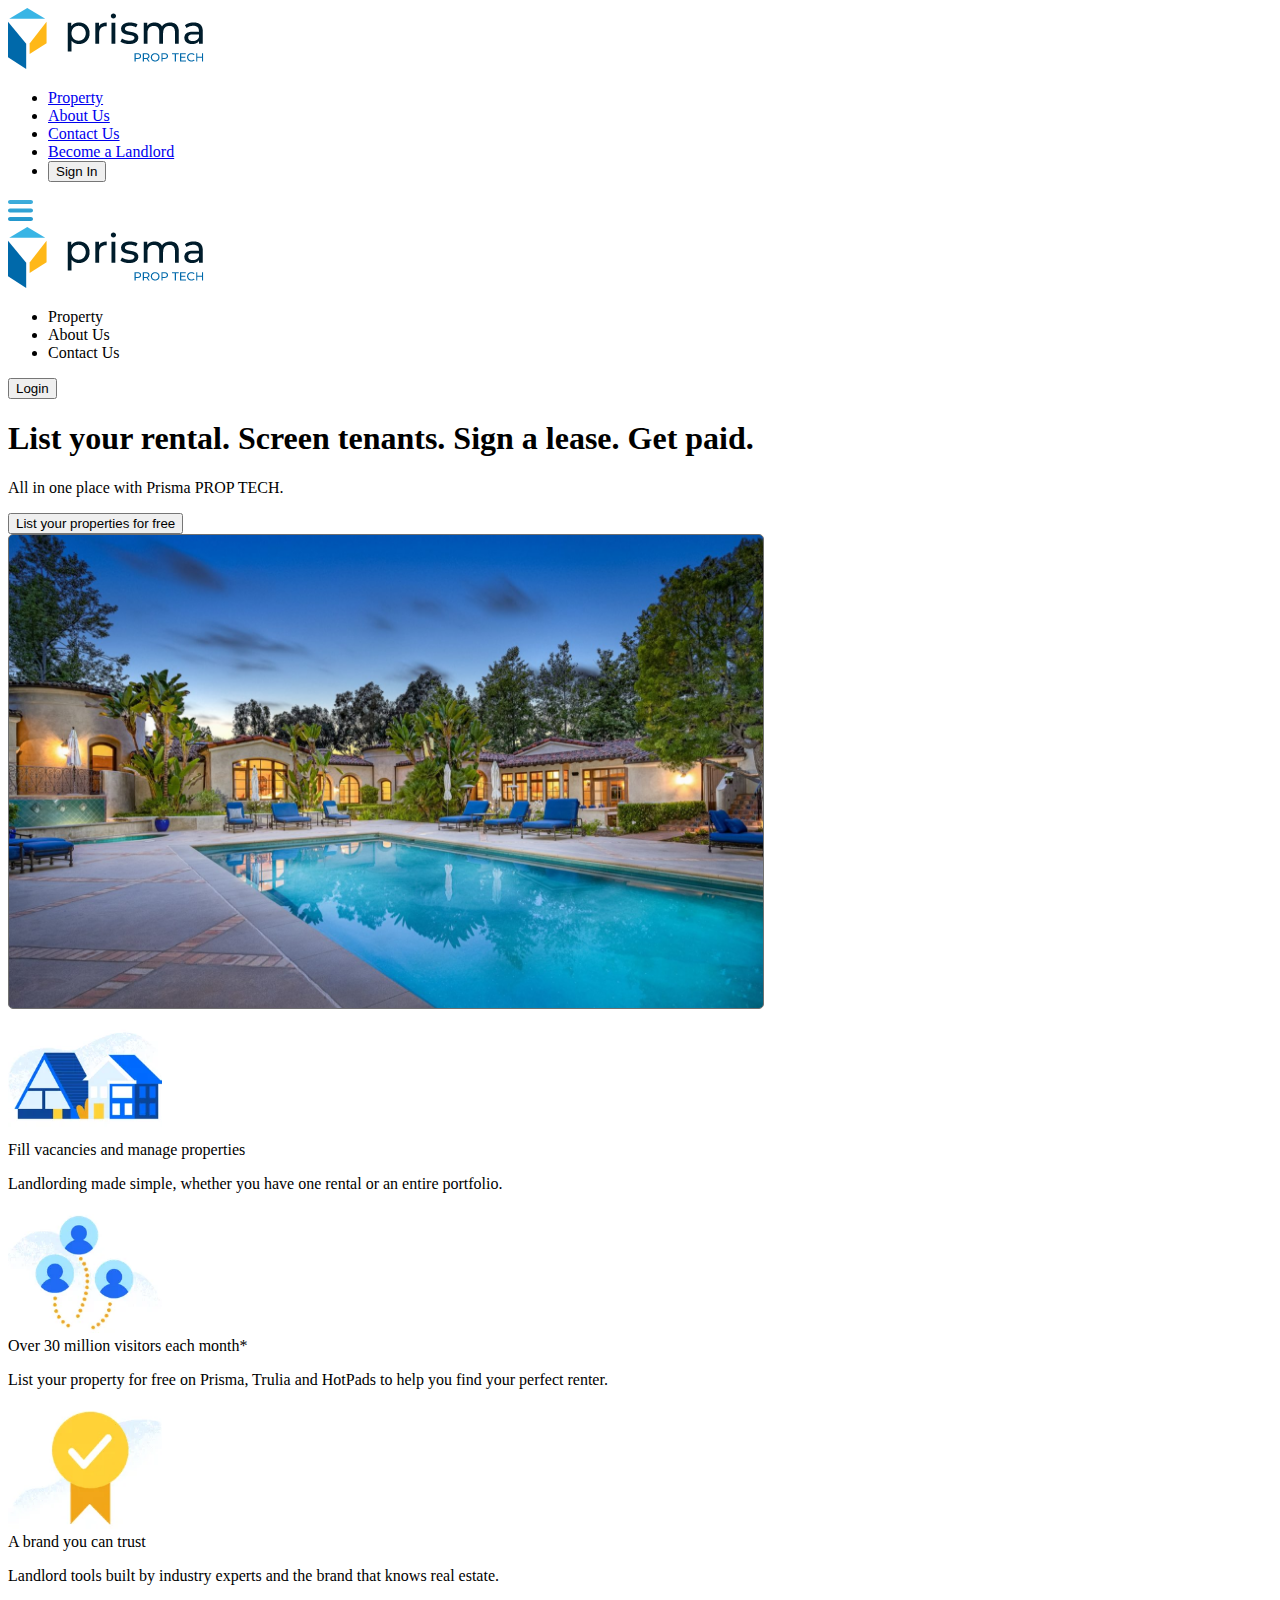
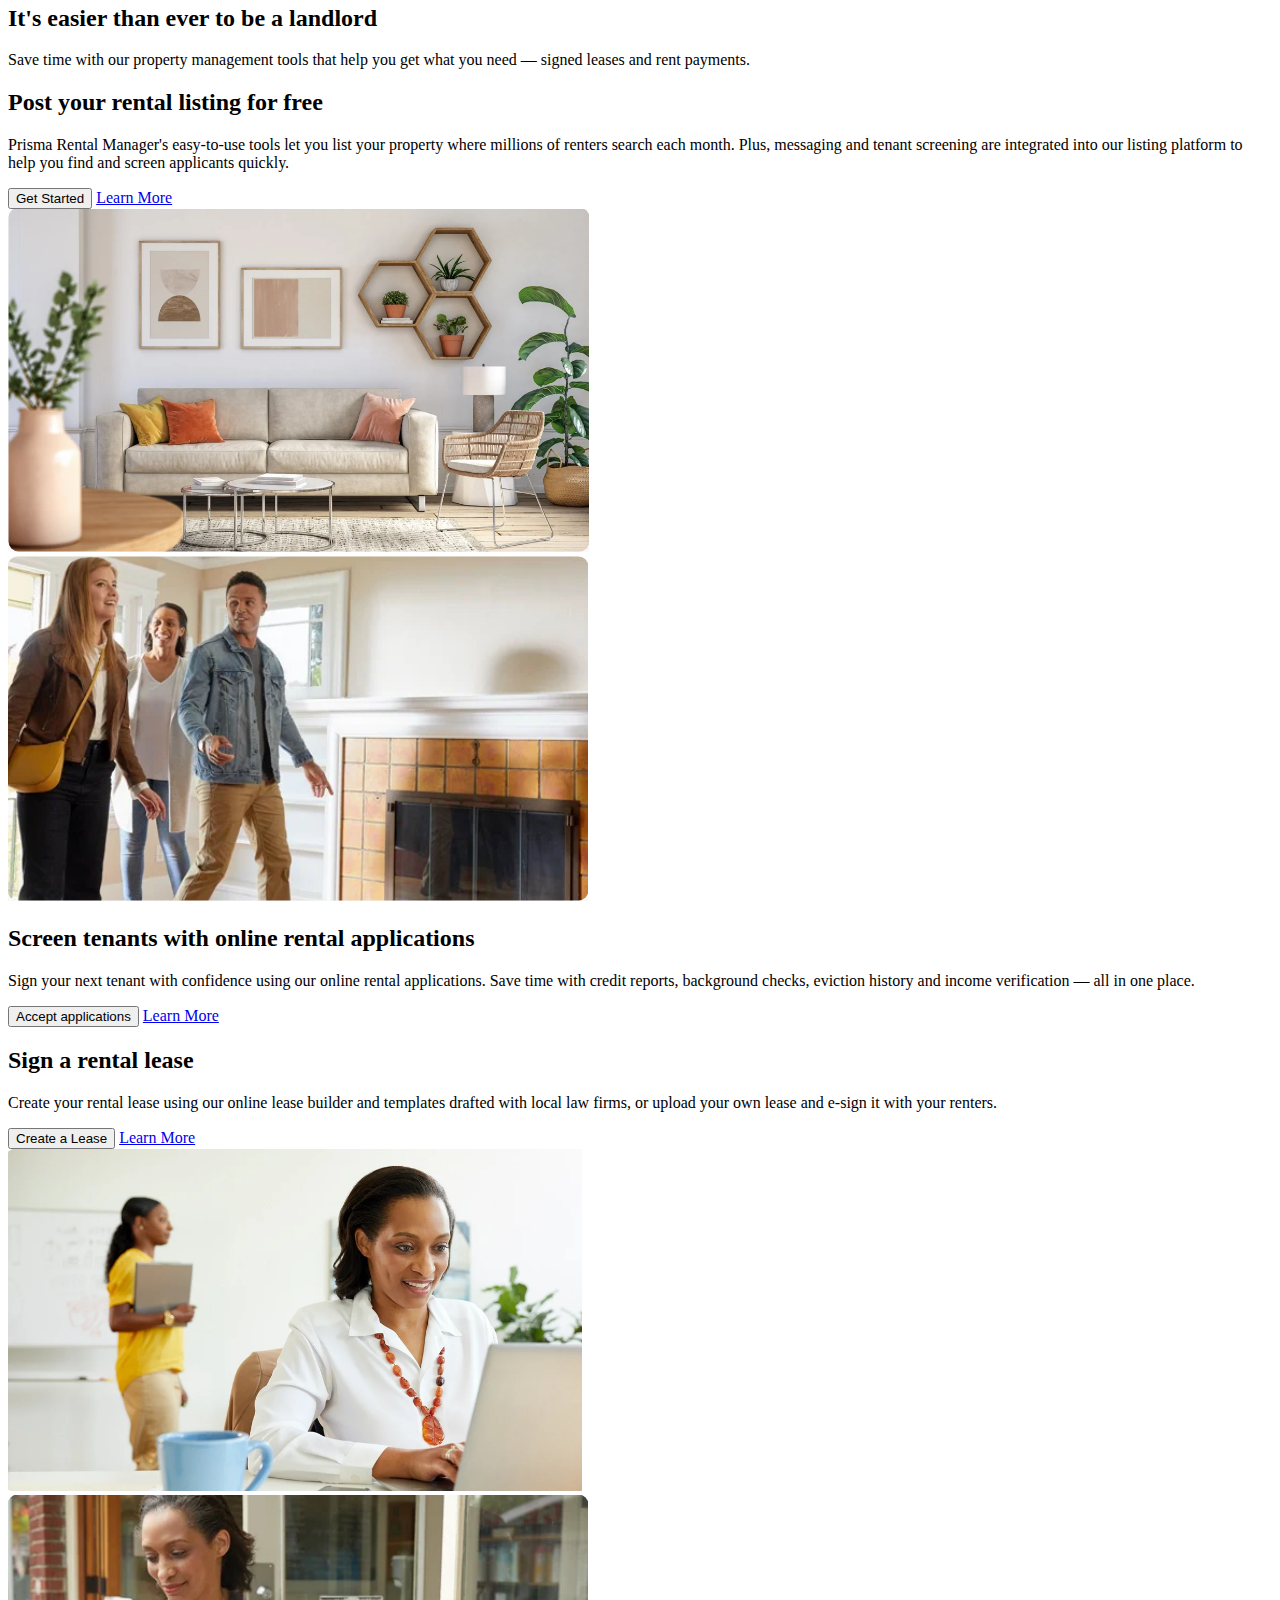
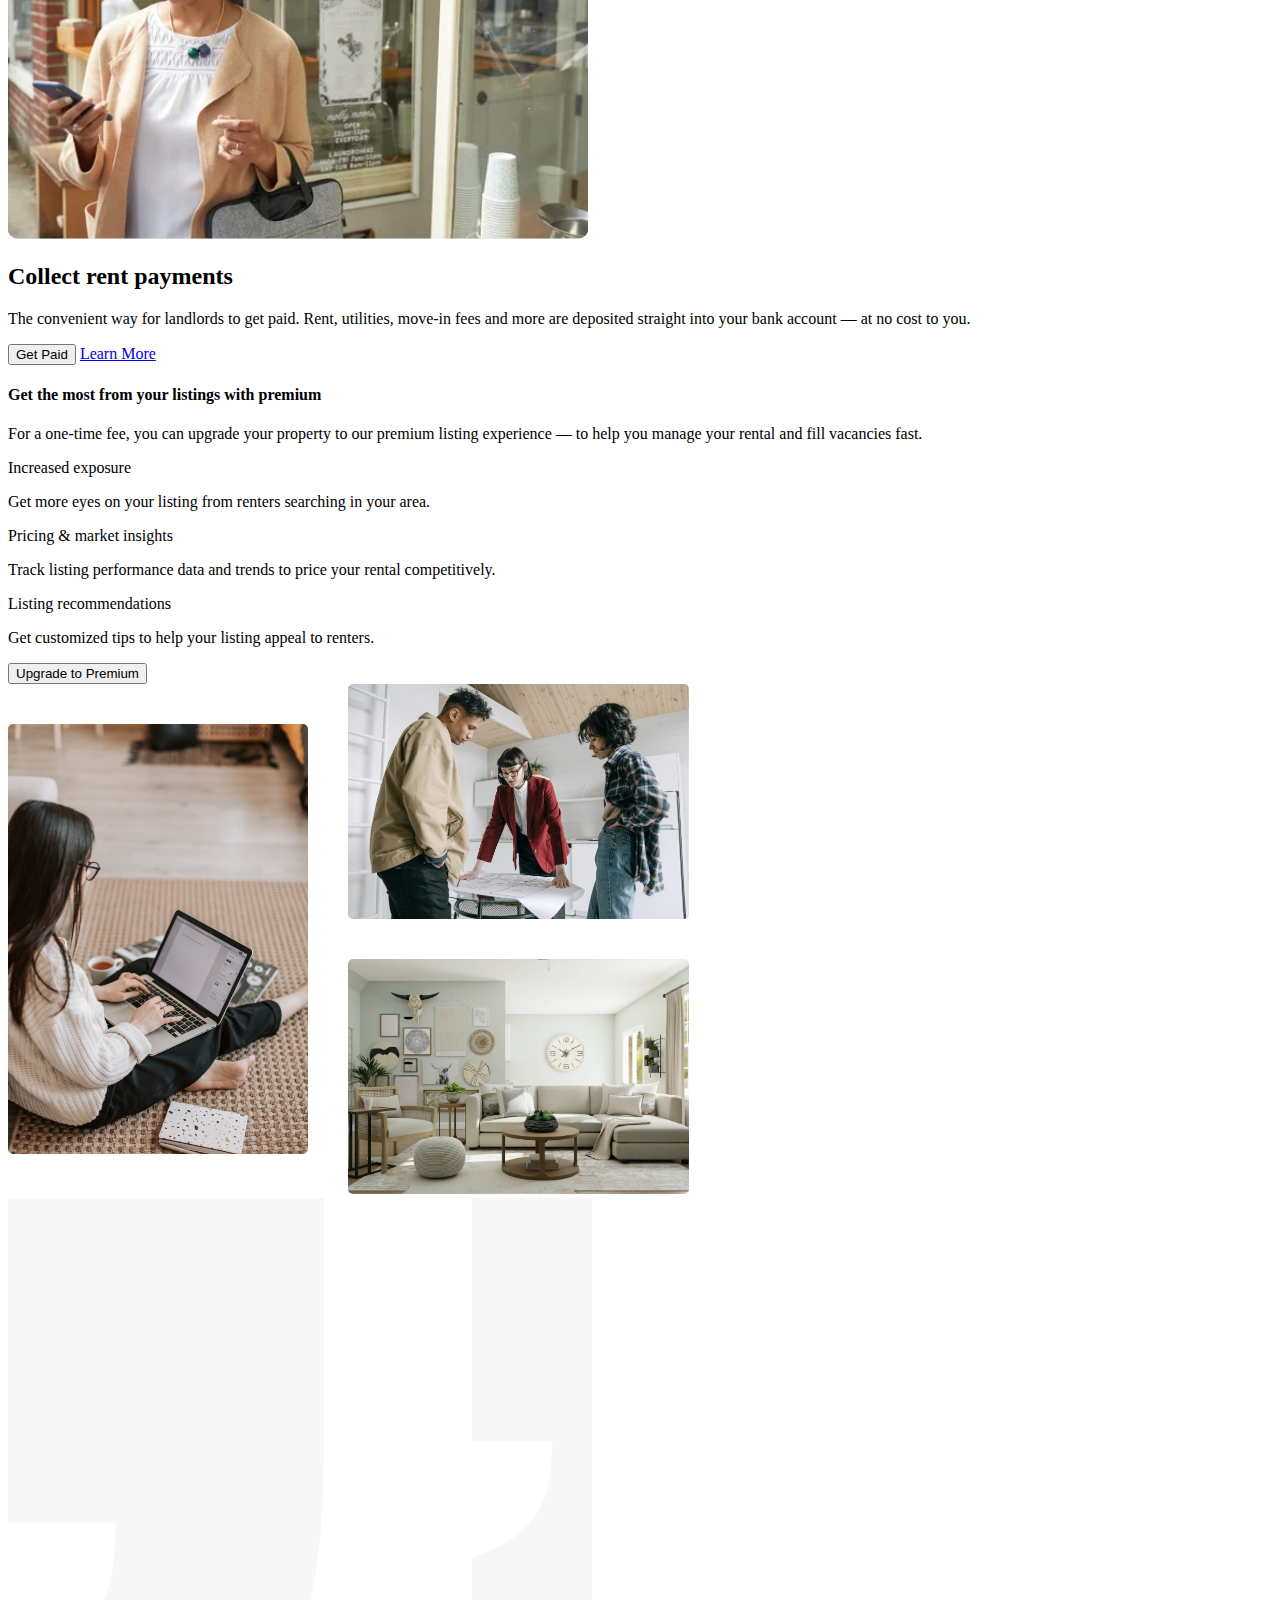
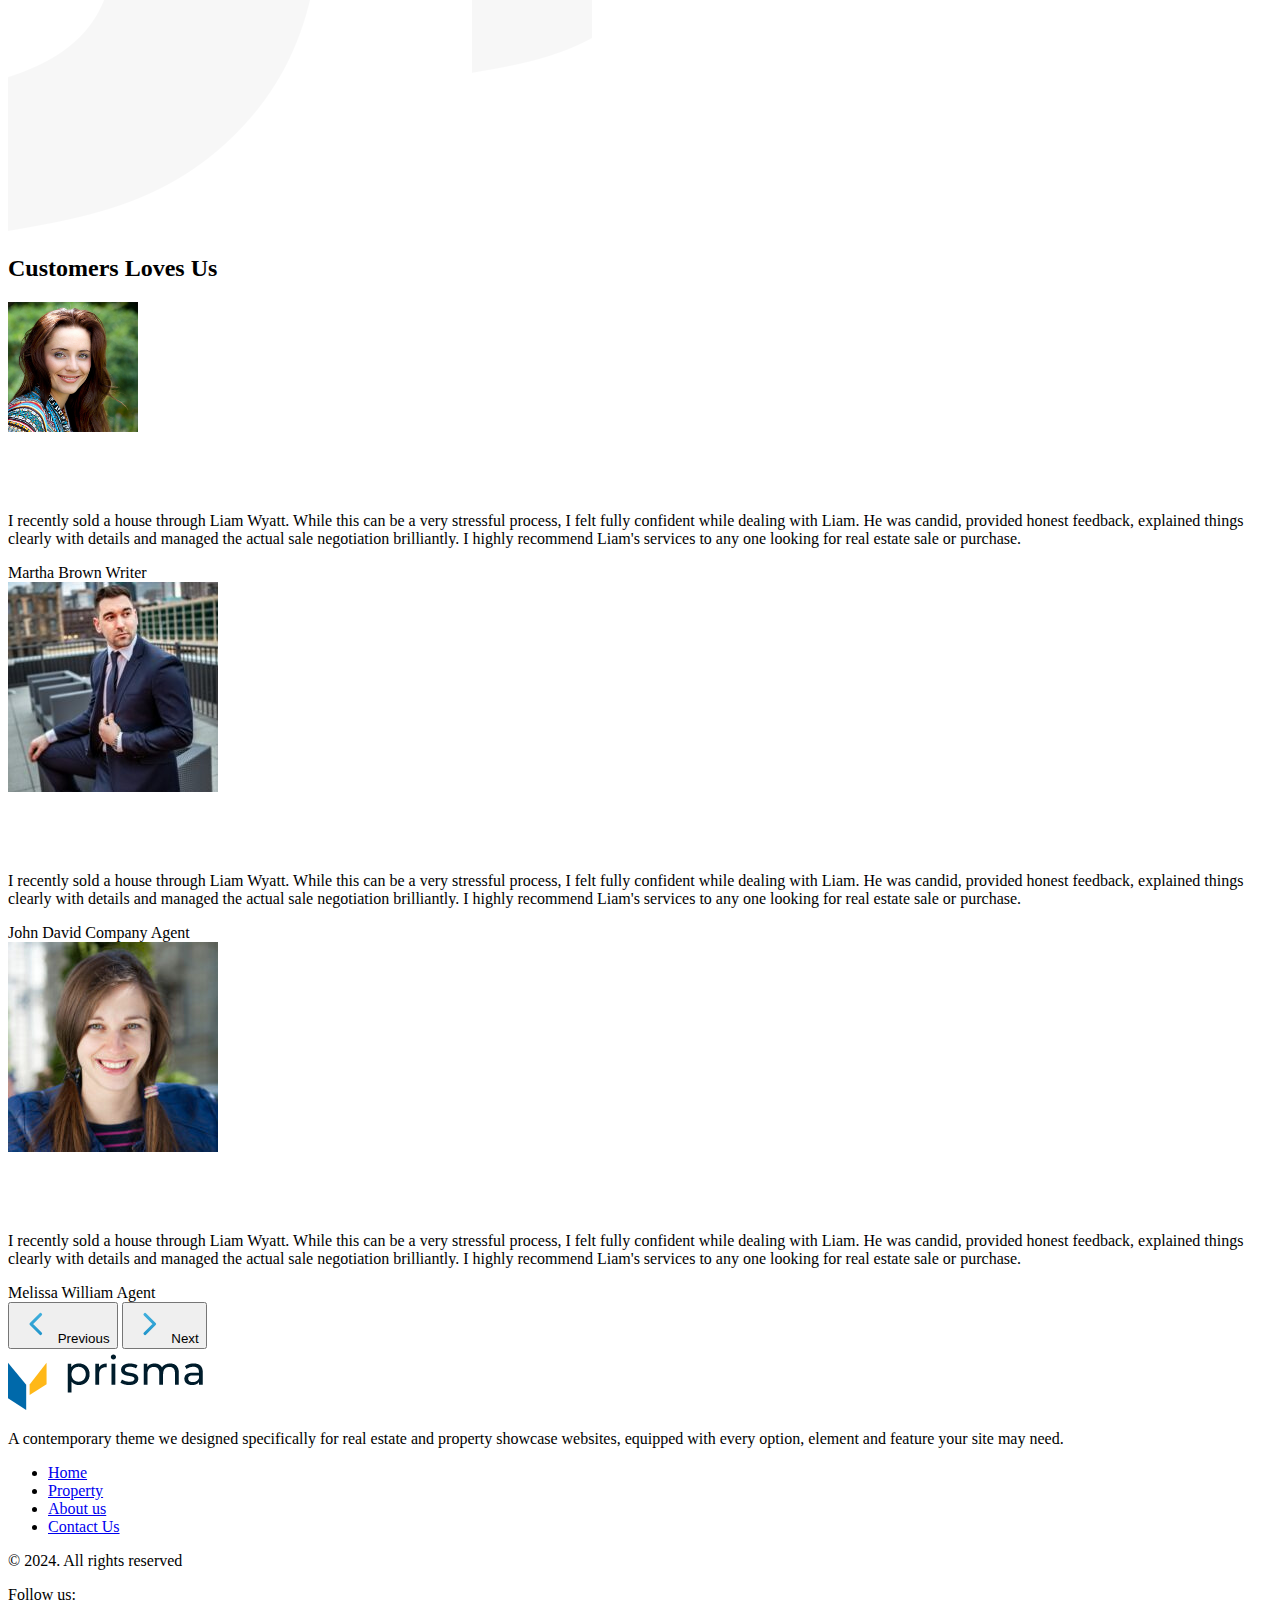
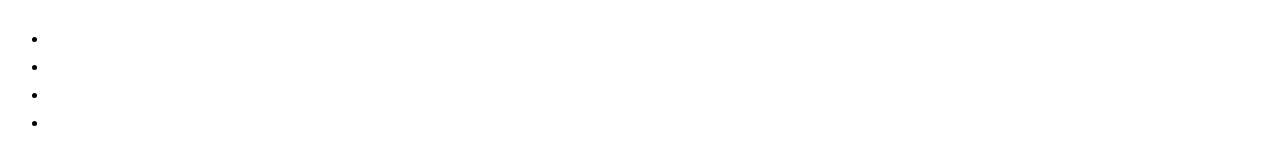
==== become-landlord.html @ 5eeca760 "Update become-landlord.html" ====
<!DOCTYPE html>
<html>

<head>
    <title>Wordpress</title>
    <meta charset="utf-8">
    <meta name="viewport" content="width=device-width, initial-scale=1">
    <link href="https://cdn.jsdelivr.net/npm/bootstrap@5.1.3/dist/css/bootstrap.min.css" rel="stylesheet"
        integrity="sha384-1BmE4kWBq78iYhFldvKuhfTAU6auU8tT94WrHftjDbrCEXSU1oBoqyl2QvZ6jIW3" crossorigin="anonymous">
    <script src="https://cdn.jsdelivr.net/npm/@popperjs/core@2.10.2/dist/umd/popper.min.js"
        integrity="sha384-7+zCNj/IqJ95wo16oMtfsKbZ9ccEh31eOz1HGyDuCQ6wgnyJNSYdrPa03rtR1zdB"
        crossorigin="anonymous"></script>
    <script src="https://cdn.jsdelivr.net/npm/bootstrap@5.1.3/dist/js/bootstrap.min.js"
        integrity="sha384-QJHtvGhmr9XOIpI6YVutG+2QOK9T+ZnN4kzFN1RtK3zEFEIsxhlmWl5/YESvpZ13"
        crossorigin="anonymous"></script>
    <link rel="preconnect" href="https://fonts.googleapis.com">
    <link rel="preconnect" href="https://fonts.gstatic.com" crossorigin>
    <link href="./become-landlord.css" rel="stylesheet">
    <link
        href="https://fonts.googleapis.com/css2?family=Poppins:ital,wght@0,100;0,200;0,300;0,400;0,500;0,600;0,700;0,800;0,900;1,100;1,200;1,300;1,400;1,500;1,600;1,700;1,800;1,900&display=swap"
        rel="stylesheet">
</head>
</head>

<body>
    <header>
        <div class="logo">
            <a href="./index.html">
                <img src="images/logo.png">
            </a>
        </div>
        <div class="logo-content">
            <nav class="navbar navbar-expand-lg bg-body-tertiary">
                <div class="container-fluid">
                    <!-- <a class="navbar-brand" href="#">Navbar</a> -->
                    <!-- <button class="navbar-toggler" type="button" data-bs-toggle="collapse" data-bs-target="#navbarNav"
                        aria-controls="navbarNav" aria-expanded="false" aria-label="Toggle navigation">
                        <img src="images/toogle-icon.svg">
                    </button> -->
                    <div class="collapse navbar-collapse" id="navbarNav">
                        <ul class="navbar-nav">
                            <li class="nav-item">
                                <a class="nav-link active" aria-current="page" href="./properties-list.html">Property</a>
                            </li>
                            <li class="nav-item">
                                <a class="nav-link" href="#">About Us</a>
                            </li>
                            <li class="nav-item">
                                <a class="nav-link" href="#">Contact Us</a>
                            </li>
                            <li class="nav-item">
                                <a class="nav-link landlord-text" href="./become-landlord.html">Become a Landlord</a>
                            </li>
                            <li class="nav-item login-btn" data-bs-toggle="modal" data-bs-target="#signInmodal">
                                <button class="btn primary-btn">Sign In</button>
                            </li>
                        </ul>
                    </div>
                </div>
            </nav>
            <div class="mobile-sidebar">
                <div class="sidebar-container">
                    <div class="toggle-icon" onclick="sidebarOpen()">
                        <img src="images/toogle-icon.svg">
                    </div>
                    <div class="toggle-sidebar" id="sidebar-open" onclick="sidebarClose()">
                        <div class="sidebar-contnet">
                            <div class="logo-sidebar">
                                <img src="images/logo.png">
                            </div>
                            <div class="sidebar-links">
                                <ul>
                                    <li>Property</li>
                                    <li>About Us</li>
                                    <li>Contact Us</li>
                                </ul>
                                <div class="bottom-btn">
                                    <button class="btn primary-btn" data-bs-toggle="modal"
                                        data-bs-target="#signInmodal">Login</button>
                                </div>
                            </div>
                        </div>
                    </div>
                </div>
            </div>
        </div>
    </header>

    <!--Banner Section-->
    <div class="banner-container">
        <div class="common-page-space">
            <div class="banner-inner">
                <div class="banner-left">
                    <h1 class="banner-heading">
                        List your rental. Screen tenants.
                        Sign a lease. Get paid.
                    </h1>
                    <p class="banner-text">
                        All in one place with Prisma PROP TECH.
                    </p>
                    <button class="btn primary-btn list-btn">List your properties for free </button>
                </div>
                <div class="banner-right">
                    <div class="banner-img">
                        <img src="images/banner-img-lls.png">
                    </div>
                </div>
            </div>
        </div>
    </div>

    <!--Property Details Section-->
    <section>
        <div class="property-detail-container">
            <div class="common-page-space">
                <div class="detail-container">
                    <div class="detail-card">
                        <div class="detail-img">
                            <img src="images/detail-img-1.png">
                        </div>
                        <label class="detail-heading">Fill vacancies and
                            manage properties</label>
                        <p class="detail-text">Landlording made simple,
                            whether you have one rental or
                            an entire portfolio.</p>
                    </div>
                    <div class="detail-card">
                        <div class="detail-img">
                            <img src="images/detail-img-2.png">
                        </div>
                        <label class="detail-heading">Over 30 million
                            visitors each month*</label>
                        <p class="detail-text">List your property for free on
                            Prisma, Trulia and HotPads to help
                            you find your perfect renter.</p>
                    </div>
                    <div class="detail-card">
                        <div class="detail-img">
                            <img src="images/detail-img-3.png">
                        </div>
                        <label class="detail-heading">A brand you
                            can trust</label>
                        <p class="detail-text">Landlord tools built by industry
                            experts and the brand that
                            knows real estate.</p>
                    </div>
                </div>
            </div>
        </div>
    </section>

    <!--Property features-->
    <section>
        <div class="property-features-container">
            <div class="common-page-space">
                <div class="section-heading">
                    <h2 class="heading-text">It's easier than ever to be a landlord</h2>
                    <p class="sub-text">Save time with our property management tools that help you get what you need —
                        signed leases and rent payments.</p>
                </div>
                <div class="features-list-container">
                    <div class="features-list">
                        <div class="feature-content">
                            <h2 class="feature-heading">Post your rental listing for free</h2>
                            <p class="feature-text">
                                Prisma Rental Manager's easy-to-use tools let you list your property where
                                millions of renters search each month. Plus, messaging and tenant screening
                                are integrated into our listing platform to help you find and screen
                                applicants quickly.
                            </p>
                            <div class="feature-btns">
                                <button class="btn primary-btn">Get Started</button>
                                <a href="#" class="learn-more-text">Learn More</a>
                            </div>
                        </div>
                        <div class="feature-image">
                            <img src="images/feature-img-1.png">
                        </div>
                    </div>
                    <div class="features-list">
                        <div class="feature-image">
                            <img src="images/feature-img-2.png">
                        </div>
                        <div class="feature-content content-right">
                            <h2 class="feature-heading">Screen tenants with online rental applications</h2>
                            <p class="feature-text">
                                Sign your next tenant with confidence using our online rental applications.
                                Save time with credit reports, background checks, eviction history and
                                income verification — all in one place.
                            </p>
                            <div class="feature-btns">
                                <button class="btn primary-btn">Accept applications</button>
                                <a href="#" class="learn-more-text">Learn More</a>
                            </div>
                        </div>
                    </div>
                    <div class="features-list">
                        <div class="feature-content">
                            <h2 class="feature-heading">Sign a rental lease</h2>
                            <p class="feature-text">
                                Create your rental lease using our online lease builder and templates
                                drafted with local law firms, or upload your own lease and e-sign it
                                with your renters.
                            </p>
                            <div class="feature-btns">
                                <button class="btn primary-btn">Create a Lease</button>
                                <a href="#" class="learn-more-text">Learn More</a>
                            </div>
                        </div>
                        <div class="feature-image">
                            <img src="images/feature-img-3.png">
                        </div>
                    </div>
                    <div class="features-list">
                        <div class="feature-image">
                            <img src="images/feature-img-4.png">
                        </div>
                        <div class="feature-content content-right">
                            <h2 class="feature-heading">Collect rent payments</h2>
                            <p class="feature-text">
                                The convenient way for landlords to get paid. Rent, utilities, move-in fees
                                and more are deposited straight into your bank account —
                                at no cost to you.
                            </p>
                            <div class="feature-btns">
                                <button class="btn primary-btn">Get Paid</button>
                                <a href="#" class="learn-more-text">Learn More</a>
                            </div>
                        </div>
                    </div>
                </div>
            </div>
        </div>
    </section>

    <!--Premium listings Section-->
    <section>
        <div class="premium-listing-container">
            <div class="common-page-space">
                <div class="listing-container">
                    <div class="listing-inner listing-left">
                        <h4>Get the most from your listings
                            with premium</h4>
                        <p>For a one-time fee, you can upgrade your property to our premium listing experience —
                            to help you manage your rental and fill vacancies fast.</p>
                        <div class="listing-content">
                            <label class="list-text">Increased exposure</label>
                            <p>Get more eyes on your listing from renters searching in your area.</p>
                        </div>
                        <div class="listing-content">
                            <label class="list-text">Pricing & market insights</label>
                            <p>Track listing performance data and trends to price your rental competitively.</p>
                        </div>
                        <div class="listing-content">
                            <label class="list-text">Listing recommendations</label>
                            <p>Get customized tips to help your listing appeal to renters.</p>
                        </div>
                        <div class="listing-btn">
                            <button class="btn primary-btn">Upgrade to Premium</button>
                        </div>
                    </div>
                    <div class="listing-inner listing-right">
                        <div class="listing-image">
                            <img src="images/about-img.png">
                        </div>
                    </div>
                </div>
            </div>
        </div>
    </section>

    <!--Testimonial Section-->
    <section>
        <div class="testimonial-container">
            <div class="fix-image">
                <img src="images/quote-png.png">
            </div>
            <div class="common-page-space">
                <div class="section-heading">
                    <h2 class="heading-text">Customers Loves Us</h2>
                </div>
                <div class="testimonial-content">
                    <div id="carouselExampleFade" class="carousel slide carousel-fade">
                        <div class="carousel-inner">
                            <div class="carousel-item active">
                                <div class="item-content">
                                    <div class="item-image">
                                        <div class="profime-img">
                                            <img src="images/testimonial-1.png">
                                        </div>
                                        <div class="image-bg">
                                            <img src="images/testimonial.png">
                                        </div>
                                    </div>
                                    <div class="text-content">
                                        <p class="profile-text">I recently sold a house through Liam Wyatt. While this
                                            can be a very
                                            stressful process,
                                            I felt fully confident while dealing with Liam. He was candid, provided
                                            honest feedback,
                                            explained things clearly with details and managed the actual sale
                                            negotiation brilliantly. I
                                            highly recommend Liam's services to any one looking for real estate sale or
                                            purchase.</p>
                                        <div class="profile-name">
                                            <label class="name-text">Martha Brown</label>
                                            <span class="profile-tag">Writer</span>
                                        </div>
                                    </div>
                                </div>
                            </div>
                            <div class="carousel-item">
                                <div class="item-content">
                                    <div class="item-image">
                                        <div class="profime-img">
                                            <img src="images/profile-2.jpg">
                                        </div>
                                        <div class="image-bg">
                                            <img src="images/testimonial.png">
                                        </div>
                                    </div>
                                    <div class="text-content">
                                        <p class="profile-text">I recently sold a house through Liam Wyatt. While this
                                            can be a very
                                            stressful process,
                                            I felt fully confident while dealing with Liam. He was candid, provided
                                            honest feedback,
                                            explained things clearly with details and managed the actual sale
                                            negotiation brilliantly. I
                                            highly recommend Liam's services to any one looking for real estate sale or
                                            purchase.</p>
                                        <div class="profile-name">
                                            <label class="name-text">John David</label>
                                            <span class="profile-tag">Company Agent</span>
                                        </div>
                                    </div>
                                </div>
                            </div>
                            <div class="carousel-item">
                                <div class="item-content">
                                    <div class="item-image">
                                        <div class="profime-img">
                                            <img src="images/profile-1.jpg">
                                        </div>
                                        <div class="image-bg">
                                            <img src="images/testimonial.png">
                                        </div>
                                    </div>
                                    <div class="text-content">
                                        <p class="profile-text">I recently sold a house through Liam Wyatt. While this
                                            can be a very
                                            stressful process,
                                            I felt fully confident while dealing with Liam. He was candid, provided
                                            honest feedback,
                                            explained things clearly with details and managed the actual sale
                                            negotiation brilliantly. I
                                            highly recommend Liam's services to any one looking for real estate sale or
                                            purchase.</p>
                                        <div class="profile-name">
                                            <label class="name-text">Melissa William</label>
                                            <span class="profile-tag">Agent</span>
                                        </div>
                                    </div>
                                </div>
                            </div>
                        </div>
                        <button class="carousel-control-prev" type="button" data-bs-target="#carouselExampleFade"
                            data-bs-slide="prev">
                            <span class="carousel-control-prev-icon" aria-hidden="true">
                                <img src="images/right-gredient.svg">
                            </span>
                            <span class="visually-hidden">Previous</span>
                        </button>
                        <button class="carousel-control-next" type="button" data-bs-target="#carouselExampleFade"
                            data-bs-slide="next">
                            <span class="carousel-control-next-icon" aria-hidden="true">
                                <img src="images/left-gredient.svg">
                            </span>
                            <span class="visually-hidden">Next</span>
                        </button>
                    </div>
                </div>
            </div>
        </div>
    </section>

    <footer>
        <div class="footer-container">
            <div class="footer-inner">
                <div class="footer-content">
                    <div class="footer-image">
                        <img src="images/footer-logo.png">
                    </div>
                    <p>A contemporary theme we designed specifically for real estate and property showcase websites,
                        equipped with every option, element and feature your site may need.</p>
                </div>
                <div class="footer-content">
                    <div class="footer-links">
                        <ul>
                            <li>
                                <a href="#">Home</a>
                            </li>
                            <li>
                                <a href="#">Property</a>
                            </li>
                            <li>
                                <a href="#">About us</a>
                            </li>
                            <li>
                                <a href="#">Contact Us</a>
                            </li>
                        </ul>
                    </div>
                </div>
            </div>
            <div class="page-footer">
                <div class="page-footer-content">
                    <div class="left-text">
                        <p>© 2024. All rights reserved</p>
                    </div>
                    <div class="follow-section">
                        <span>Follow us:</span>
                        <div class="follow-link">
                            <ul>
                                <li><a href="#">
                                        <img src="images/facebook.svg" alt="">
                                    </a></li>
                                <li><a href="#">
                                        <img src="images/linkedin.svg" alt="">
                                    </a></li>
                                <li><a href="#">
                                        <img src="images/twitter.svg" alt="">
                                    </a></li>
                                <li><a href="#">
                                        <img src="images/youtube.svg" alt="">
                                    </a></li>
                            </ul>
                        </div>
                    </div>
                </div>
            </div>
        </div>
    </footer>

    <script>
        function sidebarOpen() {
            var element = document.getElementById("sidebar-open");
            element.classList.add("show-sidebar");
        }
        function sidebarClose() {
            var element = document.getElementById("sidebar-open");
            element.classList.remove("show-sidebar");
        }
    </script>
</body>

</html>
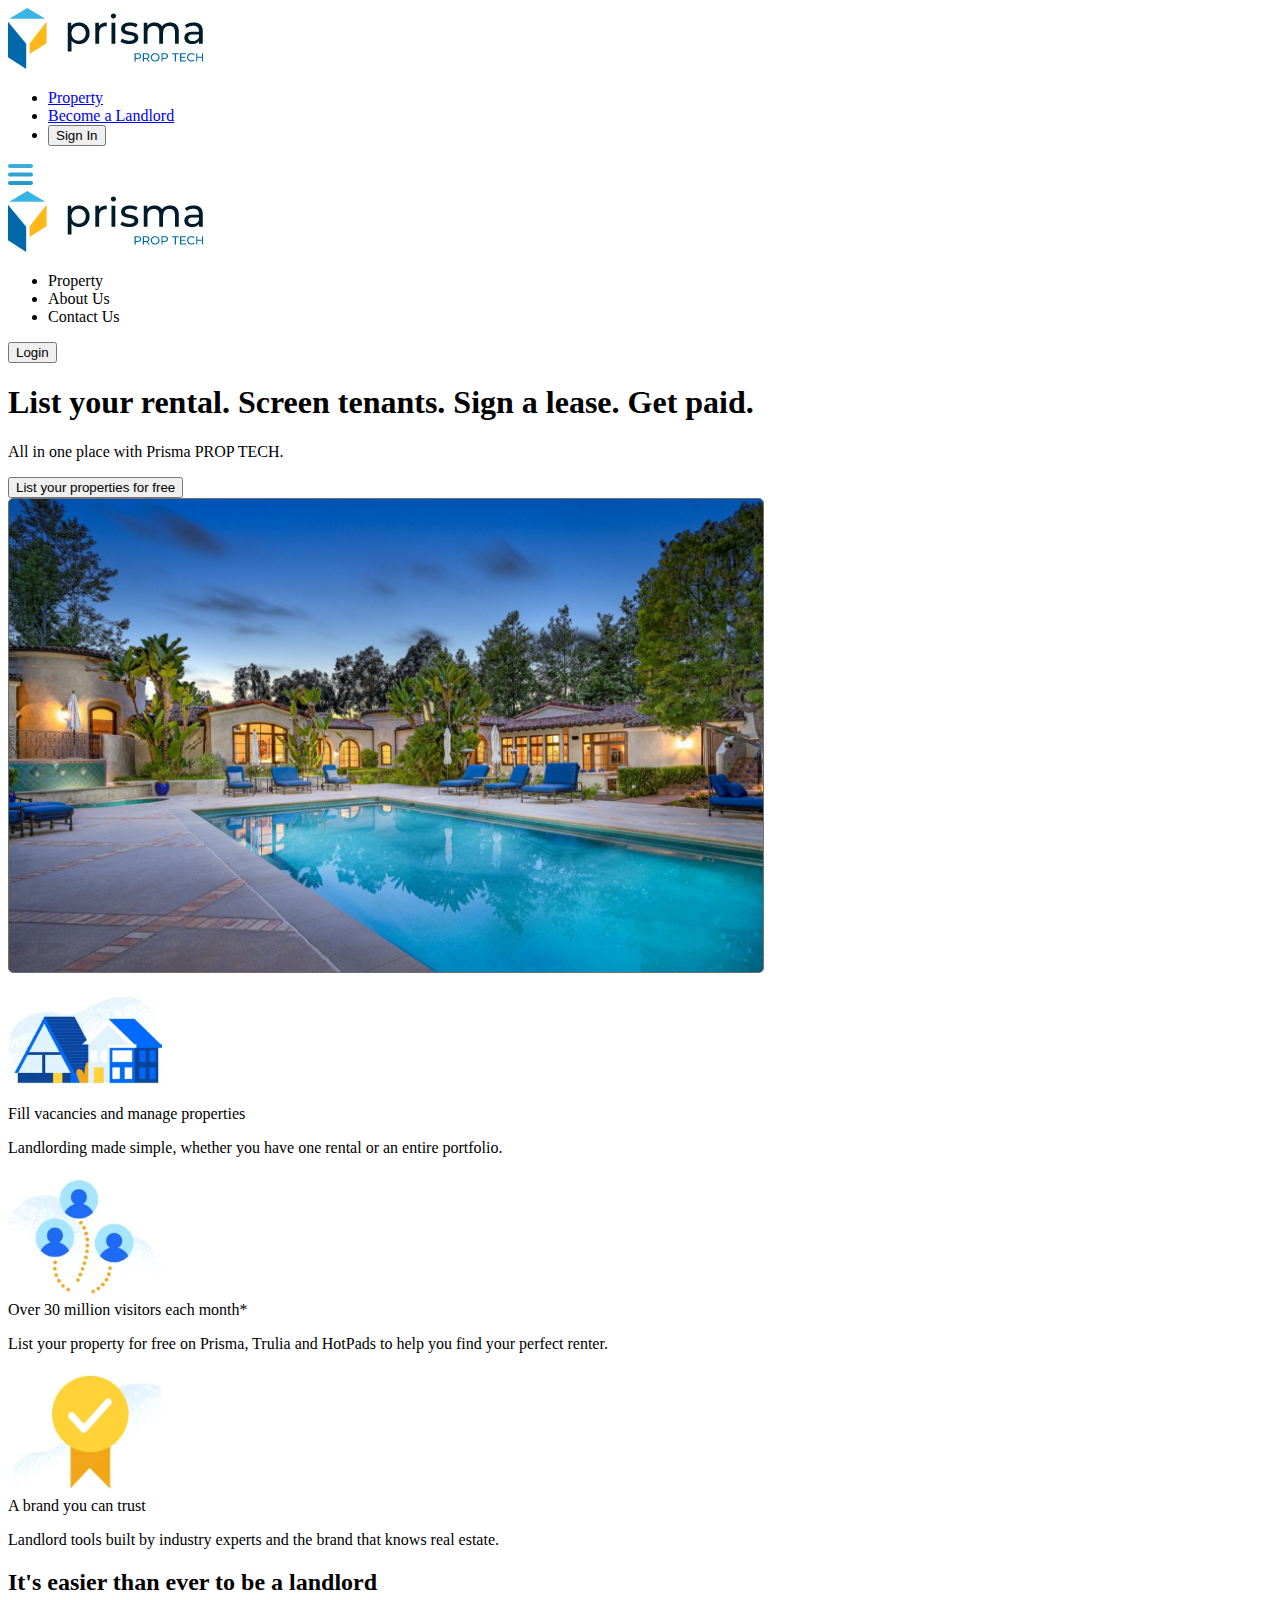
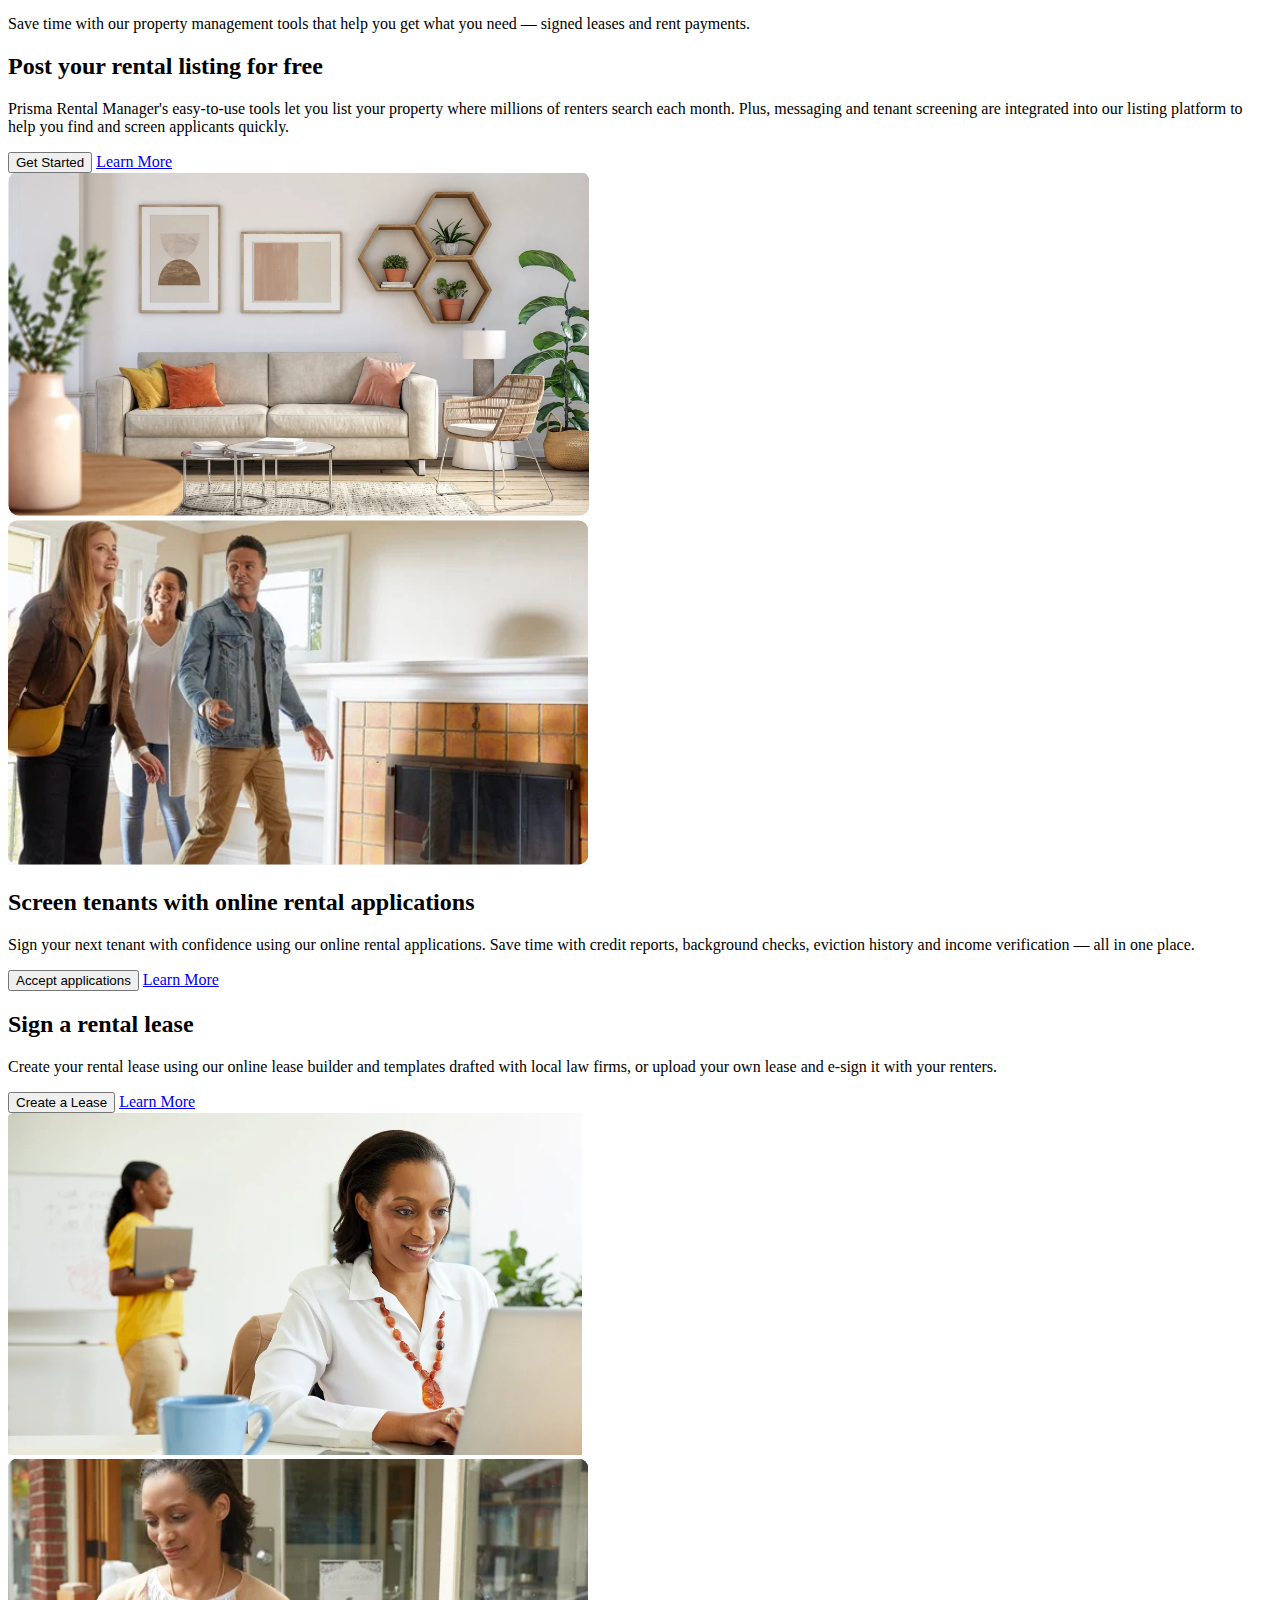
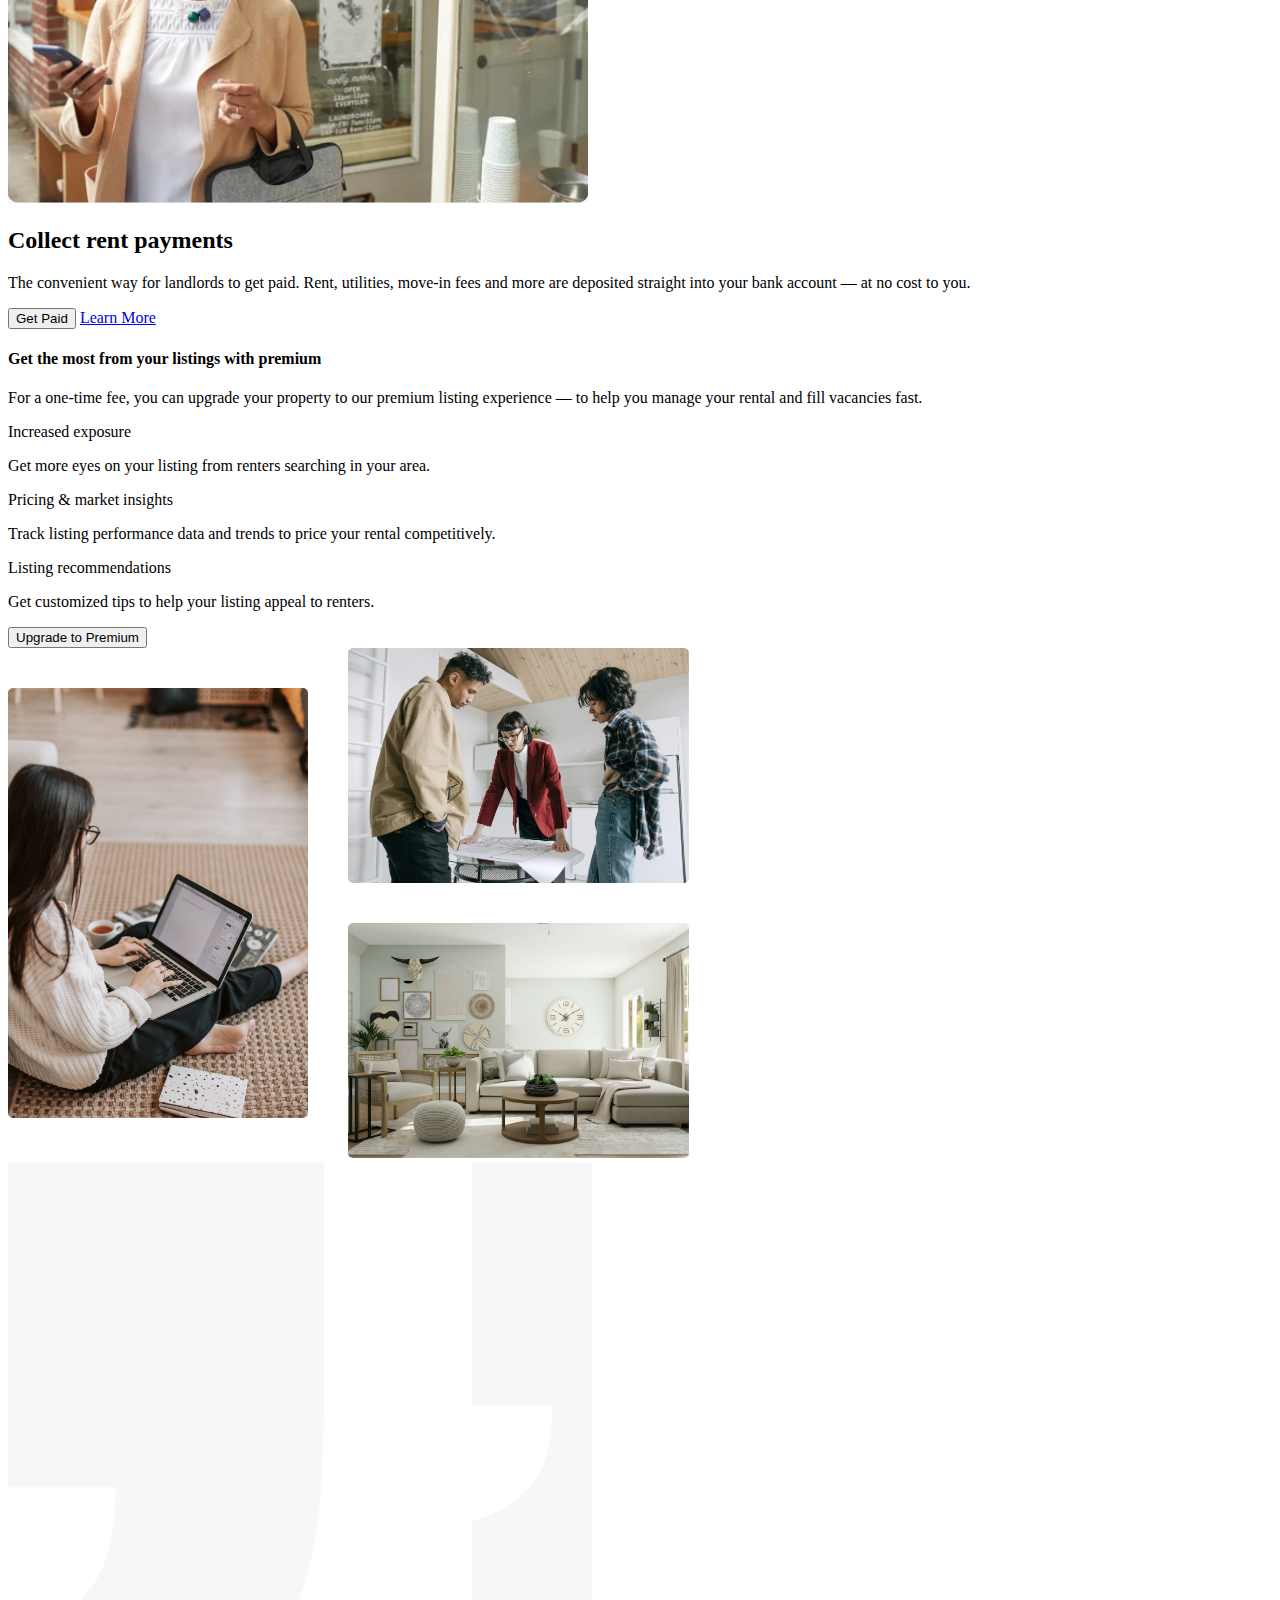
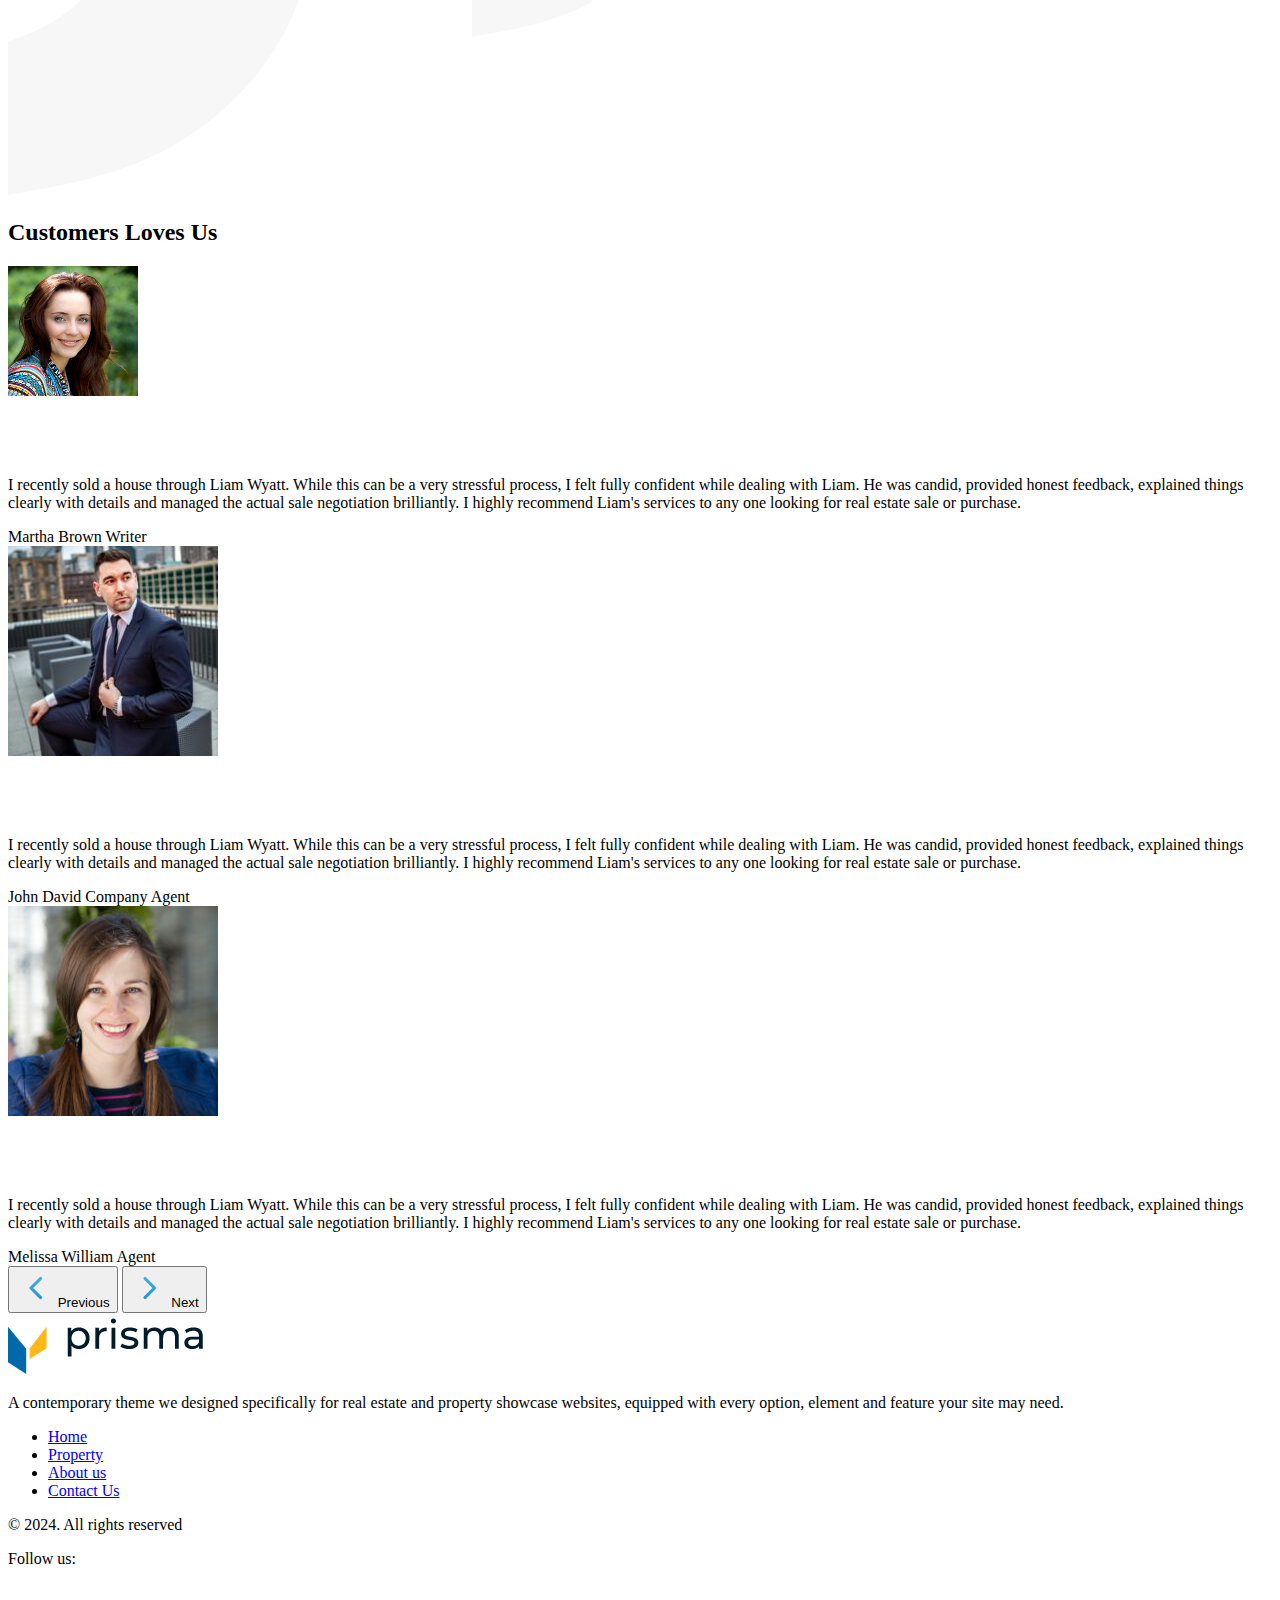
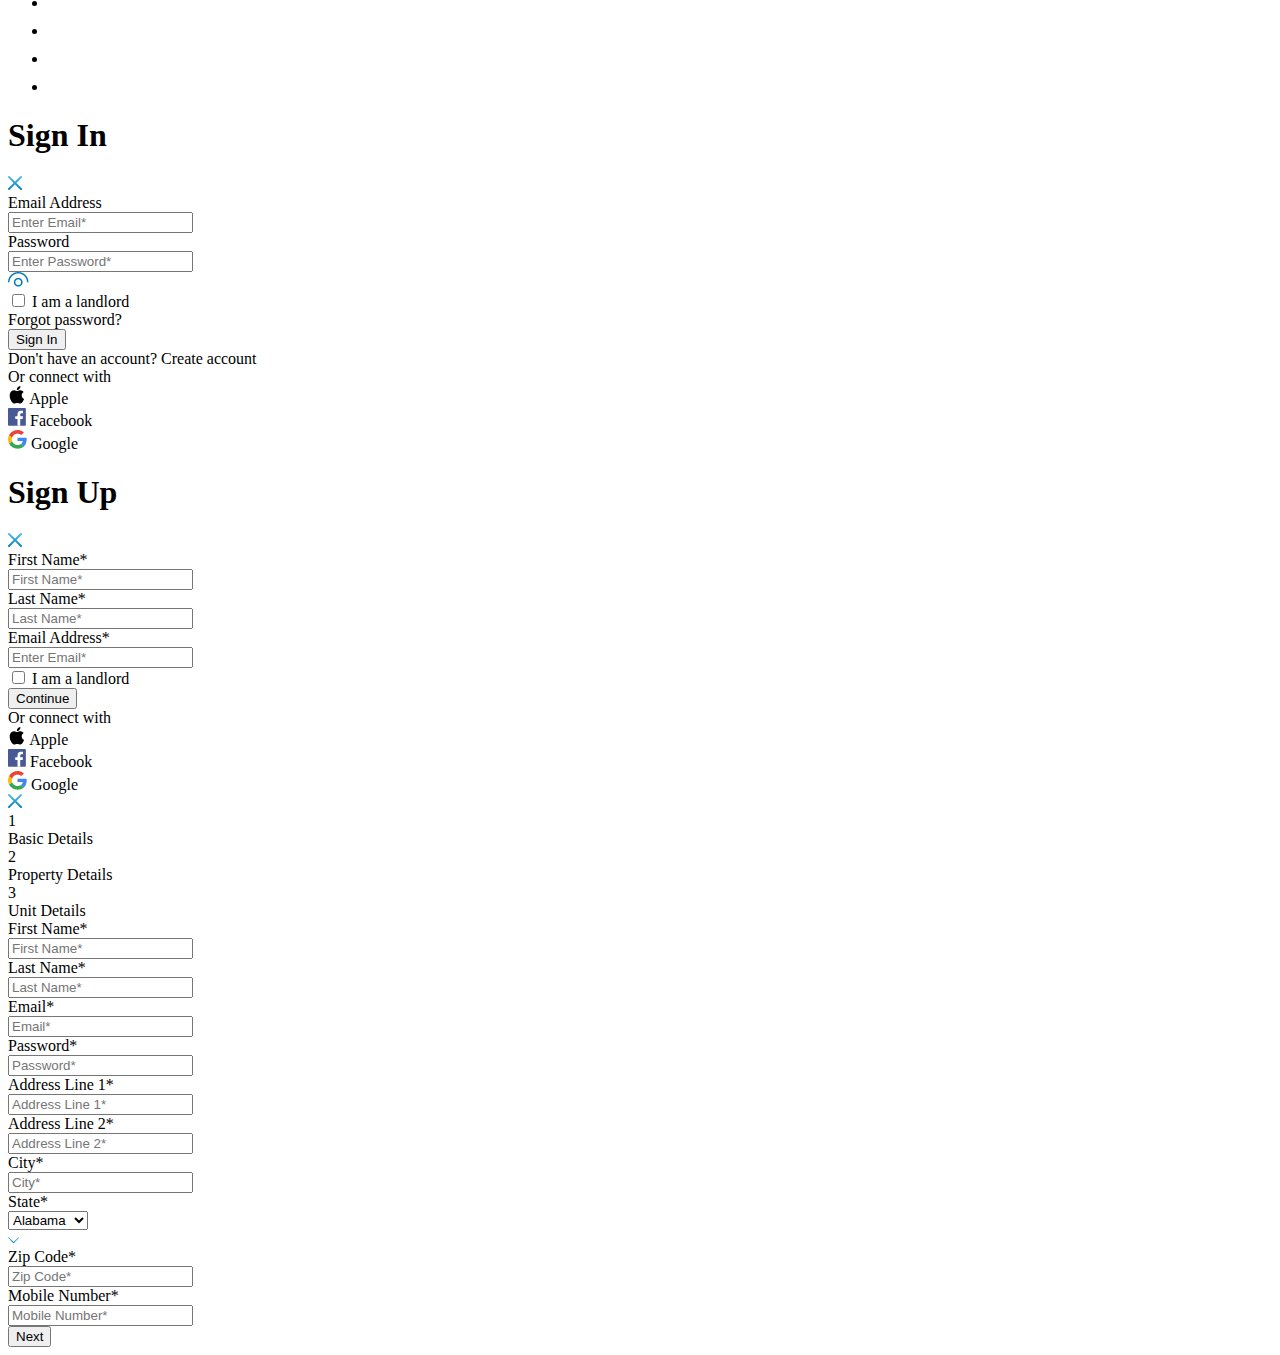
==== commit 89fc00ae: "Update become-landlord.html" ====
--- a/become-landlord.html
+++ b/become-landlord.html
@@ -40,14 +40,15 @@
                     <div class="collapse navbar-collapse" id="navbarNav">
                         <ul class="navbar-nav">
                             <li class="nav-item">
-                                <a class="nav-link active" aria-current="page" href="./properties-list.html">Property</a>
+                                <a class="nav-link active" aria-current="page"
+                                    href="./properties-list.html">Property</a>
                             </li>
-                            <li class="nav-item">
+                            <!-- <li class="nav-item">
                                 <a class="nav-link" href="#">About Us</a>
                             </li>
                             <li class="nav-item">
                                 <a class="nav-link" href="#">Contact Us</a>
-                            </li>
+                            </li> -->
                             <li class="nav-item">
                                 <a class="nav-link landlord-text" href="./become-landlord.html">Become a Landlord</a>
                             </li>
@@ -442,6 +443,386 @@
         </div>
     </footer>
 
+    <div class="modal fade" id="signInmodal" data-bs-backdrop="static" data-bs-keyboard="false" tabindex="-1"
+        aria-labelledby="staticBackdropLabel" aria-hidden="true">
+        <div class="modal-dialog modal-dialog-centered">
+            <div class="modal-content">
+                <div class="modal-header">
+                    <h1 class="header-text">Sign In</h1>
+                    <div class="close-icon" data-bs-dismiss="modal" aria-label="Close">
+                        <img src="images/close-icon.png">
+                    </div>
+                </div>
+                <div class="modal-body">
+                    <div class="form-container">
+                        <div class="form-group">
+                            <label class="form-heading">Email Address</label>
+                            <div class="form-input">
+                                <input type="text" class="input-field" placeholder="Enter Email*" />
+                            </div>
+                        </div>
+                        <div class="form-group">
+                            <label class="form-heading">Password</label>
+                            <div class="form-input">
+                                <input type="password" class="input-field" placeholder="Enter Password*" />
+                                <div class="password-icon">
+                                    <img src="images/password-show.png">
+                                </div>
+                            </div>
+                        </div>
+                        <div class="checkbox-container">
+                            <div class="form-checkbox">
+                                <input class="checkbox-field" type="checkbox" value="" id="flexCheckDefault">
+                                <label class="checkbox-label" for="flexCheckDefault">
+                                    I am a landlord
+                                </label>
+                            </div>
+                            <span class="forgot-password-text">Forgot password?</span>
+                        </div>
+                        <div class="signin-btn">
+                            <button class="btn primary-btn">Sign In</button>
+                        </div>
+                        <label class="account-text">Don't have an account? <span class="create-account"
+                                data-bs-toggle="modal" data-bs-target="#signUpmodal">Create
+                                account</span></label>
+                        <div class="footer-section">
+                            <div class="connect-with-container">
+                                <span class="connect-text">Or connect with</span>
+                            </div>
+                            <div class="social-media-btns">
+                                <div class="social-btn">
+                                    <img src="images/apple-icon.png">
+                                    <span class="btn-text">Apple</span>
+                                </div>
+                                <div class="social-btn">
+                                    <img src="images/Facebook.png">
+                                    <span class="btn-text">Facebook</span>
+                                </div>
+                                <div class="social-btn">
+                                    <img src="images/Google.png">
+                                    <span class="btn-text">Google</span>
+                                </div>
+                            </div>
+                        </div>
+                    </div>
+                </div>
+            </div>
+        </div>
+    </div>
+
+    <div class="modal fade" id="signUpmodal" data-bs-backdrop="static" data-bs-keyboard="false" tabindex="-1"
+        aria-labelledby="staticBackdropLabel" aria-hidden="true">
+        <div class="modal-dialog modal-dialog-centered">
+            <div class="modal-content">
+                <div class="modal-header">
+                    <h1 class="header-text">Sign Up</h1>
+                    <div class="close-icon" data-bs-dismiss="modal" aria-label="Close">
+                        <img src="images/close-icon.png">
+                    </div>
+                </div>
+                <div class="modal-body">
+                    <div class="form-container">
+                        <div class="form-row">
+                            <div class="form-group">
+                                <label class="form-heading">First Name*</label>
+                                <div class="form-input">
+                                    <input type="text" class="input-field" placeholder="First Name*" />
+                                </div>
+                            </div>
+                            <div class="form-group">
+                                <label class="form-heading">Last Name*</label>
+                                <div class="form-input">
+                                    <input type="text" class="input-field" placeholder="Last Name*" />
+                                </div>
+                            </div>
+                        </div>
+                        <div class="form-row">
+                            <div class="form-group">
+                                <label class="form-heading">Email Address*</label>
+                                <div class="form-input">
+                                    <input type="text" class="input-field" placeholder="Enter Email*" />
+                                </div>
+                            </div>
+                            <!-- <div class="form-group">
+                            <label class="form-heading">Password*</label>
+                            <div class="form-input">
+                                <input type="password" class="input-field" placeholder="Create Password*" />
+                            </div>
+                        </div> -->
+                        </div>
+                        <div class="checkbox-container">
+                            <div class="form-checkbox">
+                                <input class="checkbox-field" type="checkbox" value="" id="flexCheckDefault1">
+                                <label class="checkbox-label" for="flexCheckDefault1">
+                                    I am a landlord
+                                </label>
+                            </div>
+                        </div>
+                        <div class="signup-btn">
+                            <button class="btn primary-btn" data-bs-toggle="modal"
+                                data-bs-target="#signUpFormModal">Continue</button>
+                        </div>
+                        <div class="footer-section">
+                            <div class="connect-with-container">
+                                <span class="connect-text">Or connect with</span>
+                            </div>
+                            <div class="social-media-btns">
+                                <div class="social-btn">
+                                    <img src="images/apple-icon.png">
+                                    <span class="btn-text">Apple</span>
+                                </div>
+                                <div class="social-btn">
+                                    <img src="images/Facebook.png">
+                                    <span class="btn-text">Facebook</span>
+                                </div>
+                                <div class="social-btn">
+                                    <img src="images/Google.png">
+                                    <span class="btn-text">Google</span>
+                                </div>
+                            </div>
+                        </div>
+                    </div>
+                </div>
+            </div>
+        </div>
+    </div>
+
+    <div class="modal fade" id="signUpFormModal" data-bs-backdrop="static" data-bs-keyboard="false" tabindex="-1"
+        aria-labelledby="staticBackdropLabel" aria-hidden="true">
+        <div class="modal-dialog modal-dialog-centered">
+            <div class="modal-content">
+                <div class="modal-header">
+                    <div class="close-icon" data-bs-dismiss="modal" aria-label="Close">
+                        <img src="images/close-icon.png">
+                    </div>
+                </div>
+                <div class="modal-body">
+                    <div class="form-main-container">
+                        <div class="tab-container">
+                            <div class="tab-item active-item">
+                                <div class="tab-count">1</div>
+                                <label class="tab-text">Basic Details</label>
+                            </div>
+                            <div class="tab-item">
+                                <div class="tab-count">2</div>
+                                <label class="tab-text">Property Details</label>
+                            </div>
+                            <div class="tab-item">
+                                <div class="tab-count">3</div>
+                                <label class="tab-text">Unit Details</label>
+                            </div>
+                        </div>
+                        <div class="form-container">
+                            <div class="form-inner">
+                                <div class="form-group">
+                                    <label class="form-heading">First Name*</label>
+                                    <div class="form-input">
+                                        <input type="text" class="input-field" placeholder="First Name*" />
+                                    </div>
+                                </div>
+                                <div class="form-group">
+                                    <label class="form-heading">Last Name*</label>
+                                    <div class="form-input">
+                                        <input type="text" class="input-field" placeholder="Last Name*" />
+                                    </div>
+                                </div>
+                                <div class="form-group">
+                                    <label class="form-heading">Email*</label>
+                                    <div class="form-input">
+                                        <input type="text" class="input-field" placeholder="Email*" />
+                                    </div>
+                                </div>
+                                <div class="form-group">
+                                    <label class="form-heading">Password*</label>
+                                    <div class="form-input">
+                                        <input type="text" class="input-field" placeholder="Password*" />
+                                    </div>
+                                </div>
+                                <div class="form-group">
+                                    <label class="form-heading">Address Line 1*</label>
+                                    <div class="form-input">
+                                        <input type="text" class="input-field" placeholder="Address Line 1*" />
+                                    </div>
+                                </div>
+                                <div class="form-group">
+                                    <label class="form-heading">Address Line 2*</label>
+                                    <div class="form-input">
+                                        <input type="text" class="input-field" placeholder="Address Line 2*" />
+                                    </div>
+                                </div>
+                                <div class="form-group">
+                                    <label class="form-heading">City*</label>
+                                    <div class="form-input">
+                                        <input type="text" class="input-field" placeholder="City*" />
+                                    </div>
+                                </div>
+                                <div class="form-group">
+                                    <label class="form-heading">State*</label>
+                                    <div class="filter-select">
+                                        <select>
+                                            <option>Alabama</option>
+                                            <option>Louisiana</option>
+                                            <option>Alaska</option>
+                                            <option>Arizona</option>
+                                            <option>California</option>
+                                            <option>Hawaii</option>
+                                        </select>
+                                        <div class="select-icon">
+                                            <img src="images/down.png">
+                                        </div>
+                                    </div>
+                                </div>
+                                <div class="form-group">
+                                    <label class="form-heading">Zip Code*</label>
+                                    <div class="form-input">
+                                        <input type="text" class="input-field" placeholder="Zip Code*" />
+                                    </div>
+                                </div>
+                                <div class="form-group">
+                                    <label class="form-heading">Mobile Number*</label>
+                                    <div class="form-input">
+                                        <input type="text" class="input-field" placeholder="Mobile Number*" />
+                                    </div>
+                                </div>
+                            </div>
+                            <div class="property-detail" style="display: none;">
+                                <div class="form-inner">
+                                    <div class="form-group w-100">
+                                        <label class="form-heading">Property Name</label>
+                                        <div class="form-input">
+                                            <input type="text" class="input-field" placeholder="Property Name" />
+                                        </div>
+                                    </div>
+                                    <div class="form-group">
+                                        <label class="form-heading">Address Line 1*</label>
+                                        <div class="form-input">
+                                            <input type="text" class="input-field" placeholder="Address Line 1*" />
+                                        </div>
+                                    </div>
+                                    <div class="form-group">
+                                        <label class="form-heading">Address Line 2*</label>
+                                        <div class="form-input">
+                                            <input type="text" class="input-field" placeholder="Address Line 2*" />
+                                        </div>
+                                    </div>
+                                    <div class="form-group">
+                                        <label class="form-heading">City*</label>
+                                        <div class="form-input">
+                                            <input type="text" class="input-field" placeholder="City*" />
+                                        </div>
+                                    </div>
+                                    <div class="form-group">
+                                        <label class="form-heading">State*</label>
+                                        <div class="filter-select">
+                                            <select>
+                                                <option>Alabama</option>
+                                                <option>Louisiana</option>
+                                                <option>Alaska</option>
+                                                <option>Arizona</option>
+                                                <option>California</option>
+                                                <option>Hawaii</option>
+                                            </select>
+                                            <div class="select-icon">
+                                                <img src="images/down.png">
+                                            </div>
+                                        </div>
+                                    </div>
+                                    <div class="form-group">
+                                        <label class="form-heading">Zip Code*</label>
+                                        <div class="form-input">
+                                            <input type="text" class="input-field" placeholder="Zip Code*" />
+                                        </div>
+                                    </div>
+                                    <div class="form-group form-group-checkbox">
+                                        <div class="form-checkbox">
+                                            <input class="checkbox-field" type="checkbox" value="" id="multipleUnits">
+                                            <label class="checkbox-label" for="multipleUnits">
+                                                This Property Has Multiple Units
+                                            </label>
+                                        </div>
+                                    </div>
+                                    <div class="delete-btn">
+                                        <img src="images/delete.png">
+                                    </div>
+                                </div>
+                                <div class="add-btn">
+                                    <button class="btn primary-btn">Add Property</button>
+                                </div>
+                            </div>
+                            <div class="unit-details"  style="display: none;">
+                                <div class="accordion" id="accordionExample">
+                                    <div class="accordion-item">
+                                        <div class="accordion-header">
+                                            <button class="accordion-button" type="button" data-bs-toggle="collapse"
+                                                data-bs-target="#collapseOne" aria-expanded="true"
+                                                aria-controls="collapseOne">
+                                                Community rooms
+                                            </button>
+                                        </div>
+                                        <div id="collapseOne" class="accordion-collapse collapse show"
+                                            data-bs-parent="#accordionExample">
+                                            <div class="accordion-body">
+                                                <ul>
+                                                    <li>Bocce court</li>
+                                                    <li>Multi-Purpose sports court</li>
+                                                    <li>Other sports court</li>
+                                                    <li>Volleyball court</li>
+                                                </ul>
+                                            </div>
+                                        </div>
+                                    </div>
+                                    <div class="accordion-item">
+                                        <div class="accordion-header">
+                                            <button class="accordion-button collapsed" type="button"
+                                                data-bs-toggle="collapse" data-bs-target="#collapseTwo"
+                                                aria-expanded="false" aria-controls="collapseTwo">
+                                                Fitness & sports
+                                            </button>
+                                        </div>
+                                        <div id="collapseTwo" class="accordion-collapse collapse"
+                                            data-bs-parent="#accordionExample">
+                                            <div class="accordion-body">
+                                                <ul>
+                                                    <li>Bocce court</li>
+                                                    <li>Multi-Purpose sports court</li>
+                                                    <li>Other sports court</li>
+                                                    <li>Volleyball court</li>
+                                                </ul>
+                                            </div>
+                                        </div>
+                                    </div>
+                                    <div class="accordion-item">
+                                        <div class="accordion-header">
+                                            <button class="accordion-button collapsed" type="button"
+                                                data-bs-toggle="collapse" data-bs-target="#collapseThree"
+                                                aria-expanded="false" aria-controls="collapseThree">
+                                                Services & facilities
+                                            </button>
+                                        </div>
+                                        <div id="collapseThree" class="accordion-collapse collapse"
+                                            data-bs-parent="#accordionExample">
+                                            <div class="accordion-body">
+                                                <ul>
+                                                    <li>Bocce court</li>
+                                                    <li>Multi-Purpose sports court</li>
+                                                    <li>Other sports court</li>
+                                                    <li>Volleyball court</li>
+                                                </ul>
+                                            </div>
+                                        </div>
+                                    </div>
+                                </div>
+                            </div>
+                        </div>
+                    </div>
+                </div>
+                <div class="modal-footer">
+                    <button class="btn primary-btn">Next</button>
+                </div>
+            </div>
+        </div>
+    </div>
+
     <script>
         function sidebarOpen() {
             var element = document.getElementById("sidebar-open");
